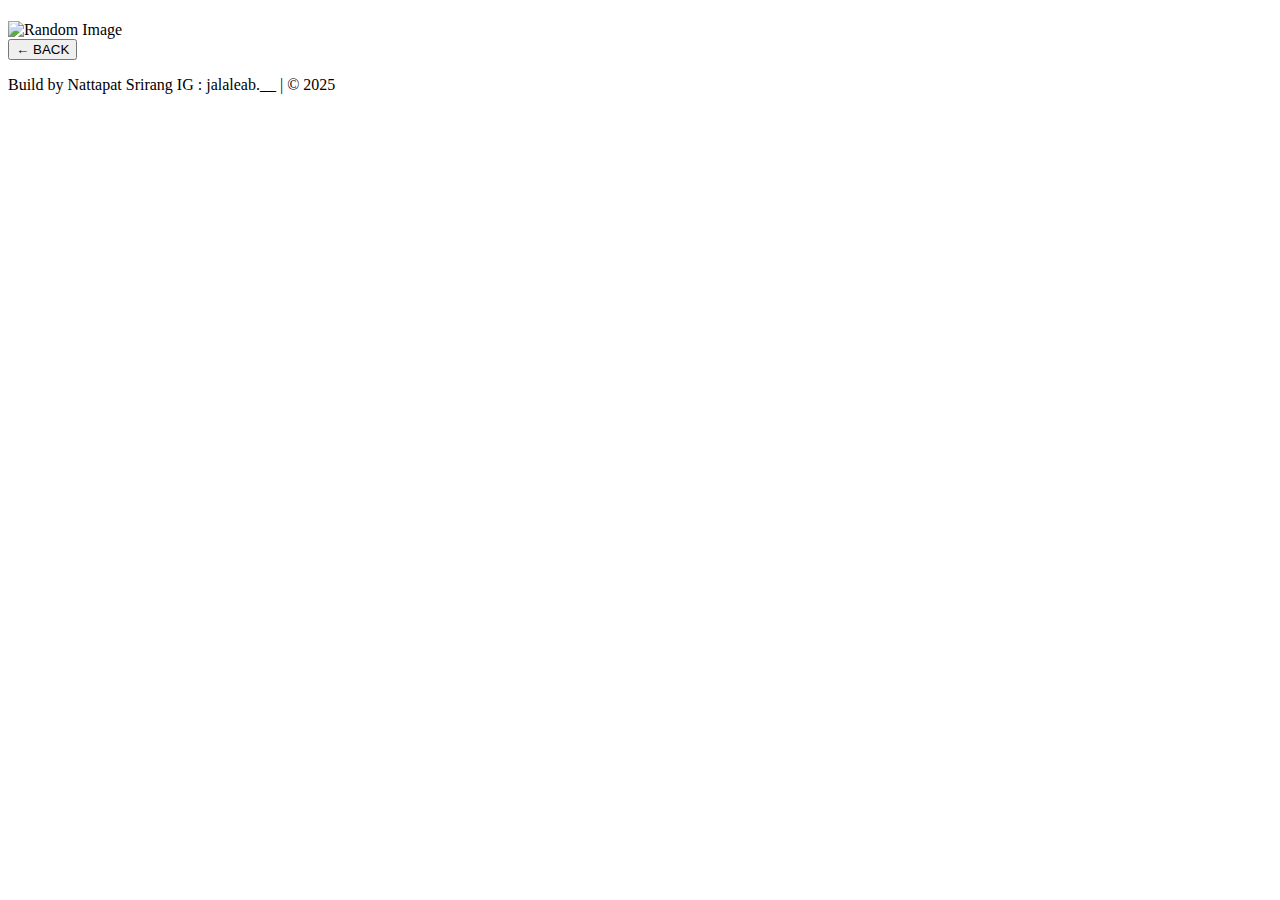
==== index.html @ b24e3321 "Update and rename gif2.html to index.html" ====
<!DOCTYPE html>
<html lang="th">

<head>
    <meta charset="UTF-8">
    <meta name="viewport" content="width=device-width, initial-scale=1.0">
    <title>Valenthong Valentine</title>
    <link rel="preconnect" href="https://fonts.googleapis.com">
    <link rel="preconnect" href="https://fonts.gstatic.com" crossorigin>
    <link href="https://fonts.googleapis.com/css2?family=Noto+Sans+Thai:wght@100..900&display=swap" rel="stylesheet">
    <link href="https://fonts.googleapis.com/css2?family=Oswald:wght@700&family=Quicksand:wght@300..700&display=swap"
        rel="stylesheet">
    <link rel="apple-touch-icon" sizes="180x180" href="img/apple-touch-icon.png">
    <link rel="icon" type="image/png" sizes="32x32" href="img/favicon-32x32.png">
    <link rel="icon" type="image/png" sizes="16x16" href="img/favicon-16x16.png">
    <link rel="manifest" href="img/site.webmanifest">
    <link rel="stylesheet" href="style.css">
    <script src="index.js" defer></script>
</head>

<body>
    <div class="glass-container">
        <h1 id="randomText"></h1>
        <img id="randomImage" src="" alt="Random Image">
        <div class="button-container">
            <a href="main.html" class="link"><button class="glass-button glass-button-white glass-button-animate"
                    id="button2">
                    ← BACK </button></a>
        </div>

    </div>

    <footer>
        <p>Build by Nattapat Srirang IG : jalaleab.__ | © 2025</p>
    </footer>
</body>

</html>
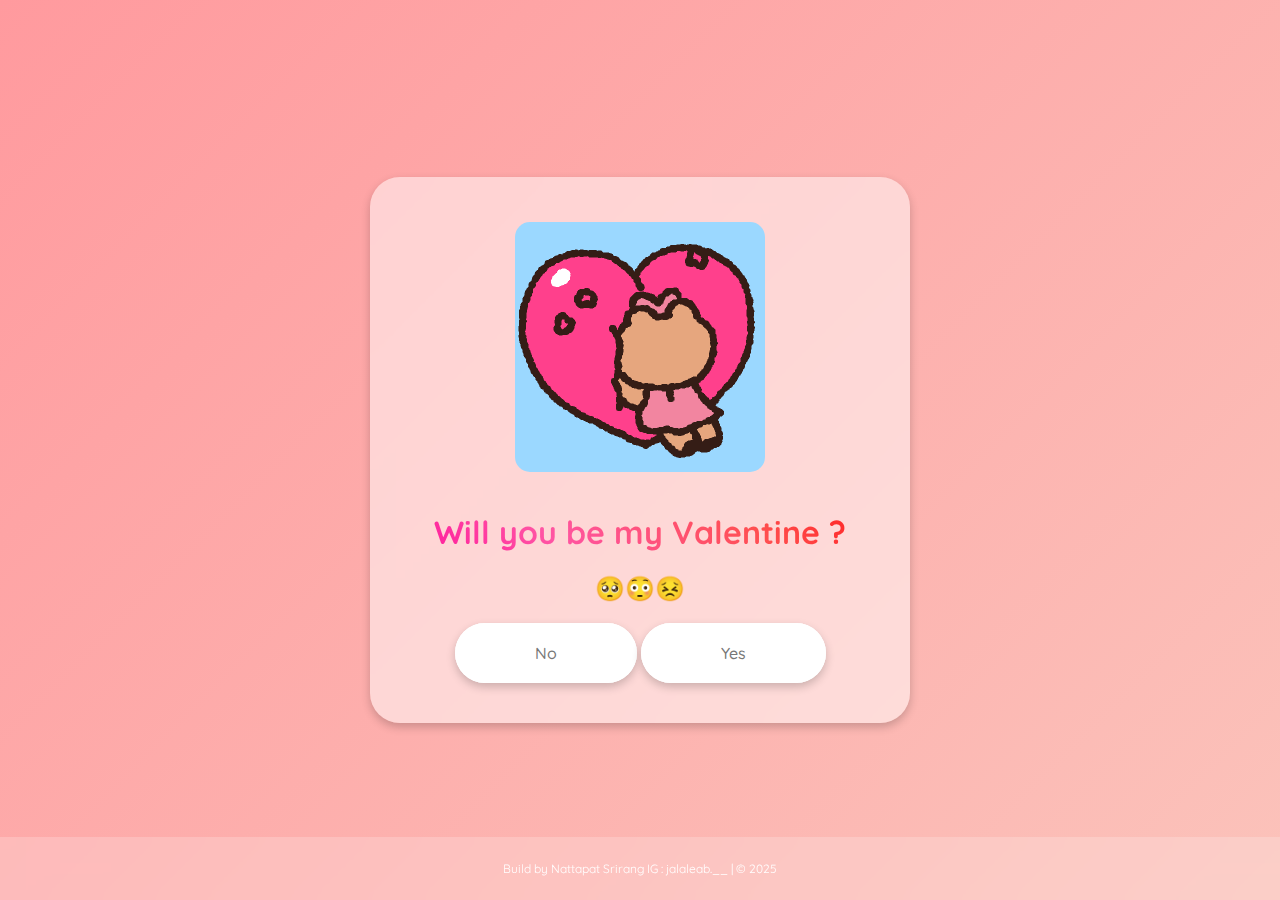
==== commit 27799373: "Update and rename main.html to index.html" ====
--- a/index.html
+++ b/index.html
@@ -19,20 +19,22 @@
 </head>
 
 <body>
+
     <div class="glass-container">
-        <h1 id="randomText"></h1>
         <img id="randomImage" src="" alt="Random Image">
+        <h1>Will you be my Valentine ?</h1>
+        <h2>🥺😳😣</h2>
         <div class="button-container">
+            <button class="glass-button glass-button-white glass-button-animate" id="button1">No</button>
             <a href="main.html" class="link"><button class="glass-button glass-button-white glass-button-animate"
-                    id="button2">
-                    ← BACK </button></a>
+                    id="button2">Yes</button></a>
         </div>
-
     </div>
 
     <footer>
         <p>Build by Nattapat Srirang IG : jalaleab.__ | © 2025</p>
     </footer>
+
 </body>
 
 </html>
--- a/style.css
+++ b/style.css
@@ -0,0 +1,246 @@
+body {
+    height: 100vh;
+    margin: 0;
+    display: flex;
+    align-items: center;
+    justify-content: center;
+    background: linear-gradient(135deg, #ff9a9e, #fad0c4, #a18cd1, #fad0c4);
+    background-size: 400% 400%;
+    animation: gradientBG 10s ease infinite;
+}
+
+@keyframes gradientBG {
+    0% {
+        background-position: 0% 50%;
+    }
+
+    50% {
+        background-position: 100% 50%;
+    }
+
+    100% {
+        background-position: 0% 50%;
+    }
+}
+
+.glass-container {
+    background: rgb(255, 255, 255, 0.5);
+    border-radius: 30px;
+    padding: 20px 20px;
+    backdrop-filter: blur(10px);
+    -webkit-backdrop-filter: blur(10px);
+    box-shadow: 0 4px 10px rgba(0, 0, 0, 0.2);
+    text-align: center;
+}
+
+.glass-container img {
+    max-width: 50%;
+    height: auto;
+    border-radius: 15px;
+    margin-top: 25px;
+    margin-bottom: 15px;
+}
+
+h1 {
+    color: rgb(0, 0, 0);
+    font-family: "Quicksand", sans-serif;
+    font-optical-sizing: auto;
+    font-weight: bold;
+    font-style: normal;
+    font-variation-settings: "wdth" 100;
+    background: linear-gradient(45deg, #ff0099, #ff55a4, #ff4f4f, #ff0000, #ff4f4f, #ff55a4);
+    background-size: 200% 200%;
+    -webkit-background-clip: text;
+    -webkit-text-fill-color: transparent;
+    animation: gradient-move 4s infinite linear;
+}
+
+@keyframes gradient-move {
+    0% {
+        background-position: 100% 50%;
+    }
+
+    100% {
+        background-position: -100% 50%;
+    }
+}
+
+h2 {
+    font-family: "Quicksand", sans-serif;
+    font-optical-sizing: auto;
+    font-weight: bold;
+    font-style: normal;
+    font-variation-settings: "wdth" 100;
+    margin-bottom: 20px;
+
+}
+
+.button-container {
+    display: contents;
+    flex-direction: column;
+    gap: 20px;
+    align-items: center;
+    justify-content: center;
+    width: 100%;
+}
+
+.glass-button {
+    background: rgba(255, 255, 255, 0.2);
+    border: none;
+    padding: 20px 80px;
+    margin-bottom: 20px;
+    color: white;
+    background-color: #ffffff;
+    border-radius: 30px;
+    backdrop-filter: blur(10px);
+    -webkit-backdrop-filter: blur(10px);
+    box-shadow: 0 4px 10px rgba(0, 0, 0, 0.2);
+    cursor: pointer;
+    transition: 0.3s;
+    transition: background-color 1s;
+    font-family: "Quicksand", sans-serif;
+    font-optical-sizing: auto;
+    font-weight: 500;
+    font-style: normal;
+    font-variation-settings: "wdth" 100;
+    font-size: 16px;
+
+}
+
+.glass-button:link,
+.glass-button:visited {
+    text-transform: uppercase;
+    text-decoration: none;
+    padding: 15px 40px;
+    display: inline-block;
+    border-radius: 30px;
+    transition: all .2s;
+    position: absolute;
+}
+
+.glass-button:hover {
+    transform: translateY(-3px);
+    box-shadow: 0 10px 20px rgba(0, 0, 0, 0.2);
+}
+
+.glass-button:active {
+    transform: translateY(-1px);
+    box-shadow: 0 5px 10px rgba(0, 0, 0, 0.2);
+}
+
+.glass-button-white {
+    background-color: #fff;
+    color: #777;
+}
+
+.glass-button::after {
+    content: "";
+    display: inline-block;
+    height: 100%;
+    width: 100%;
+    border-radius: 30px;
+    position: absolute;
+    top: 0;
+    left: 0;
+    z-index: -1;
+    transition: all .4s;
+}
+
+.glass-button-white::after {
+    background-color: #fff;
+}
+
+.glass-button:hover::after {
+    transform: scaleX(1.4) scaleY(1.6);
+    opacity: 0;
+}
+
+.glass-button-animate {
+    animation: moveInBottom 5s ease-out;
+    animation-fill-mode: backwards;
+}
+
+@keyframes moveInBottom {
+    0% {
+        opacity: 0;
+        transform: translateY(30px);
+    }
+
+    100% {
+        opacity: 1;
+        transform: translateY(0px);
+    }
+}
+
+
+@media (min-width: 601px) and (max-width: 1024px) {
+    h1 {
+        font-size: 42px;
+        margin-bottom: -10px;
+    }
+
+    h2 {
+        font-size: 42px;
+        margin-bottom: 30px;
+    }
+
+    .glass-container {
+        width: 80%;
+        padding: 15px;
+        display: flex;
+        flex-direction: column;
+        align-items: center;
+        justify-content: center;
+    }
+
+    .image-container {
+        margin-bottom: 20px; 
+    }
+
+    .button-container {
+        display: flex;
+        flex-direction: column;
+        align-items: center;
+        justify-content: center;
+        width: 100%;
+    }
+
+    footer {
+        font-size: 100px;
+        padding: 32px;
+    }
+}
+
+@media (max-width: 600px) {
+    .glass-container {
+        width: 80%;
+        padding: 15px;
+    }
+
+    .glass-button {
+        max-width: 80%;
+        padding: 15px 60px;
+        font-size: 16px;
+        display: inline-flex;
+        align-items: center;
+        justify-content: center;
+        text-align: center;
+        white-space: nowrap;
+    }
+
+}
+
+
+
+footer {
+    text-align: center;
+    padding: 12px;
+    background: rgba(255, 255, 255, 0.2);
+    backdrop-filter: blur(10px);
+    color: #fff;
+    font-family: "Quicksand", sans-serif;
+    font-size: 12px;
+    position: fixed;
+    bottom: 0;
+    width: 100%;
+}
